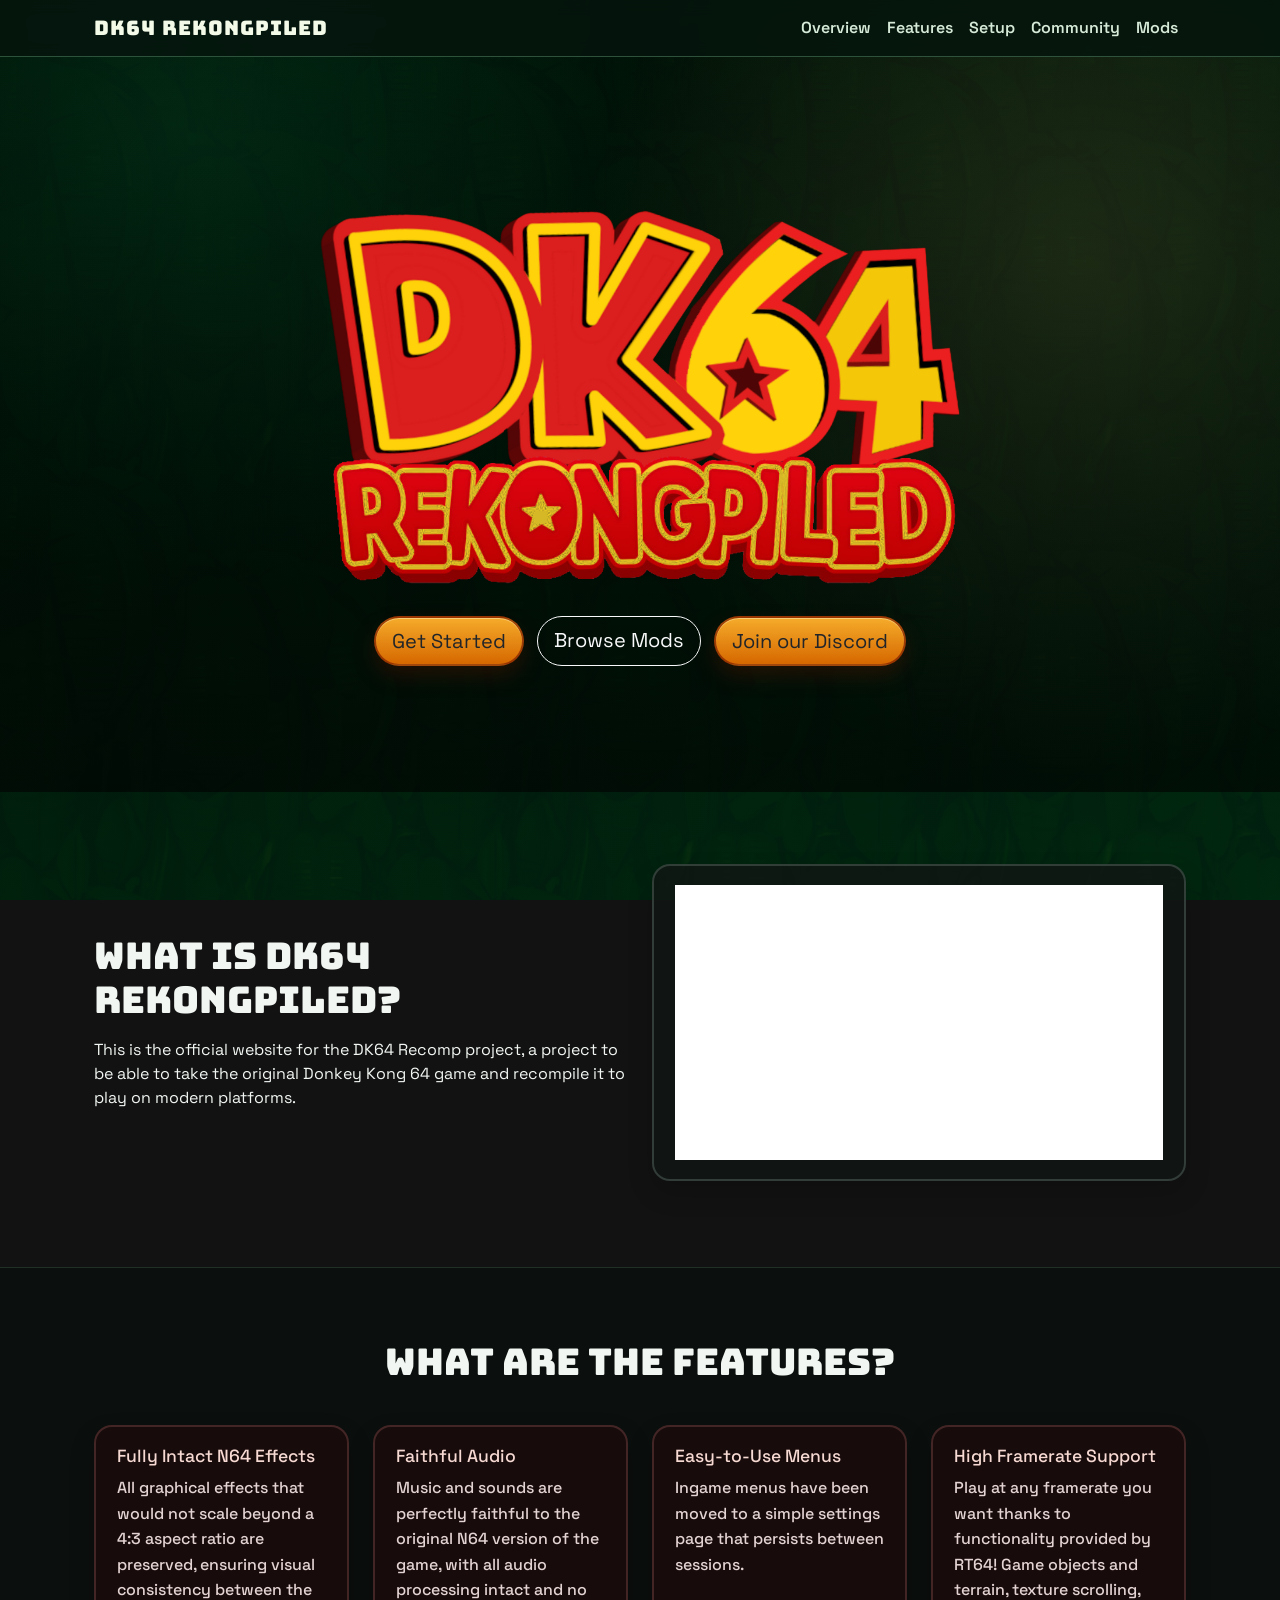
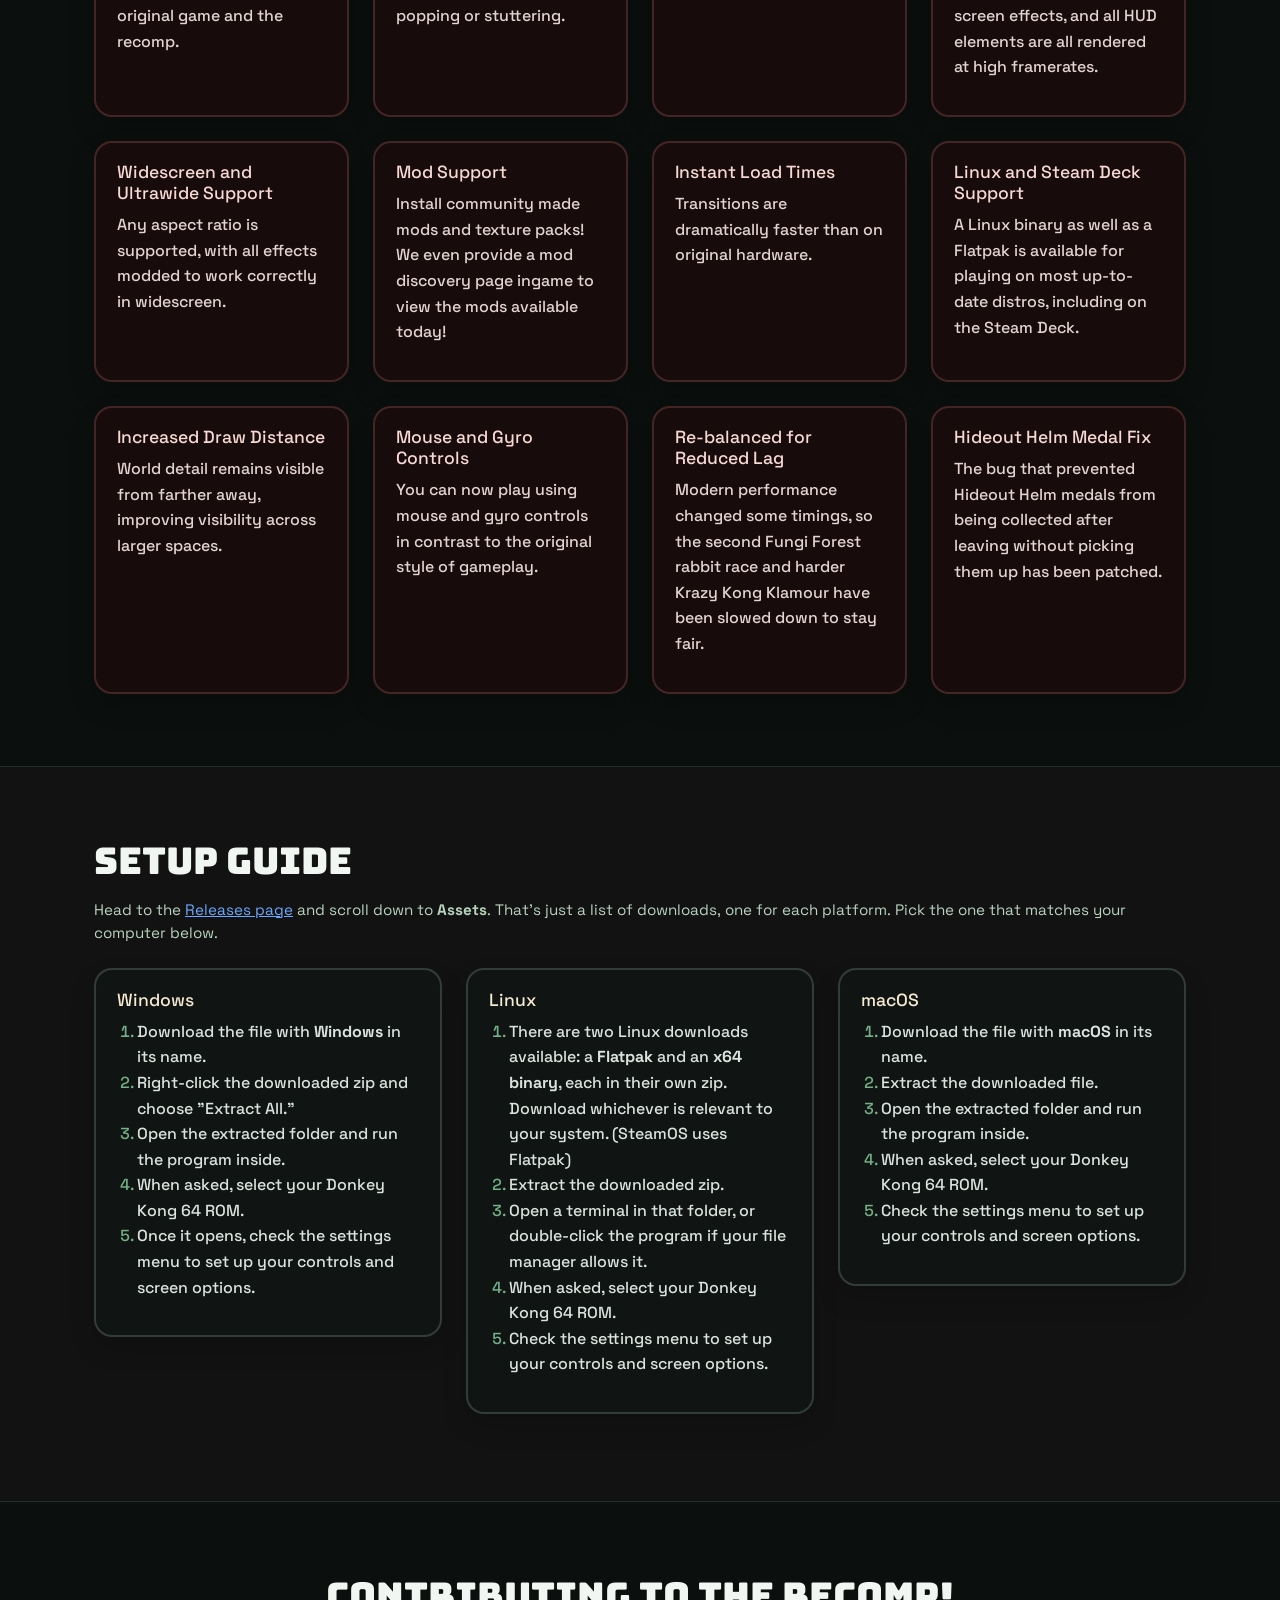
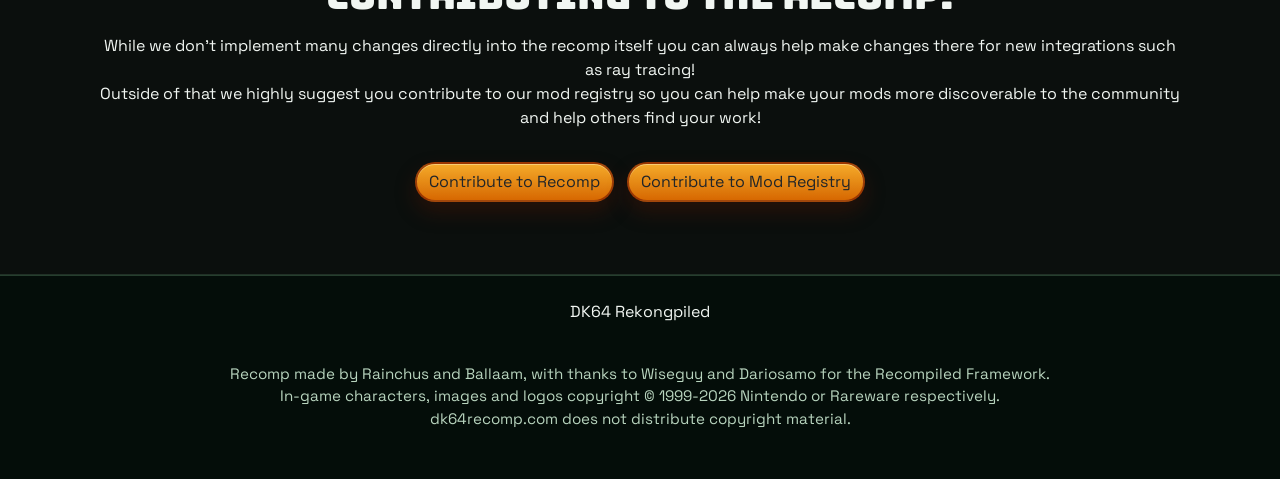
==== index.html @ 073bf5ee "readme Website Deployment" ====
<!doctype html>
<html lang="en" data-bs-theme="dark">
  <head>
    <meta charset="utf-8" />
    <meta name="viewport" content="width=device-width, initial-scale=1" />
    <meta name="description" content="DK64 Rekongpiled." />
    <title>DK64 Rekongpiled | Project Home</title>
    <link rel="preconnect" href="https://fonts.googleapis.com" />
    <link rel="preconnect" href="https://fonts.gstatic.com" crossorigin />
    <link
      href="https://fonts.googleapis.com/css2?family=Bungee&family=Space+Grotesk:wght@400;500;700&display=swap"
      rel="stylesheet"
    />
    <link rel="icon" type="image/png" href="img/Logo.png" />
    <link href="styles/styles.css" rel="stylesheet" />
    <link href="styles/landing.css" rel="stylesheet" />
  </head>
  <body id="top">
    <nav
      class="navbar navbar-expand-lg fixed-top site-navbar"
      aria-label="Main navigation"
    >
      <div class="container px-4">
        <a class="navbar-brand" href="#top">DK64 Rekongpiled</a>
        <button
          class="navbar-toggler"
          type="button"
          data-bs-toggle="collapse"
          data-bs-target="#navbarResponsive"
          aria-controls="navbarResponsive"
          aria-expanded="false"
          aria-label="Toggle navigation"
        >
          <span class="navbar-toggler-icon"></span>
        </button>
        <div class="collapse navbar-collapse" id="navbarResponsive">
          <ul class="navbar-nav ms-auto">
            <li class="nav-item">
              <a class="nav-link" href="#overview">Overview</a>
            </li>
            <li class="nav-item">
              <a class="nav-link" href="#features">Features</a>
            </li>
            <li class="nav-item">
              <a class="nav-link" href="#setup">Setup</a>
            </li>
            <li class="nav-item">
              <a class="nav-link" href="#community">Community</a>
            </li>
            <li class="nav-item">
              <a class="nav-link" href="mods.html">Mods</a>
            </li>
          </ul>
        </div>
      </div>
    </nav>

    <header class="hero text-white text-center">
      <div class="hero-overlay"></div>
      <div class="container px-4 hero-content">
        <img class="hero-logo" src="img/Logo.png" alt="DK64 Rekongpiled logo" />
        <div class="hero-actions">
          <a class="btn btn-success btn-lg rounded-pill text-dark" href="#setup"
            >Get Started</a
          >
          <a class="btn btn-outline-light btn-lg rounded-pill" href="mods.html"
            >Browse Mods</a
          >
          <a
            class="btn btn-success btn-lg rounded-pill text-dark"
            href="https://discord.gg/yrMw2CfuEZ"
            target="_blank"
            rel="noopener noreferrer"
            >Join our Discord</a
          >
        </div>
      </div>
    </header>

    <main>
      <section id="overview" class="section-block">
        <div class="container px-4">
          <div class="row g-4 align-items-center">
            <div class="col-lg-6">
              <h2>What is DK64 Rekongpiled?</h2>
              <p>
                This is the official website for the DK64 Recomp project, a
                project to be able to take the original Donkey Kong 64 game and
                recompile it to play on modern platforms.
              </p>
            </div>
            <div class="col-lg-6">
              <div class="panel-card">
                <div class="ratio ratio-16x9">
                  <iframe
                    src="https://www.youtube.com/embed/RYIZZZ33vAI"
                    title="Quickstart Guide"
                    allow="
                      accelerometer;
                      autoplay;
                      clipboard-write;
                      encrypted-media;
                      gyroscope;
                      picture-in-picture;
                      web-share;
                    "
                    allowfullscreen
                  ></iframe>
                </div>
              </div>
            </div>
          </div>
        </div>
      </section>

      <section id="features" class="section-block alt">
        <div class="container px-4">
          <h2 class="text-center">What are the features?</h2>
          <div class="row g-4 mt-1">
            <div class="col-md-6 col-lg-3">
              <article class="feature-card">
                <h3>Fully Intact N64 Effects</h3>
                <p>
                  All graphical effects that would not scale beyond a 4:3 aspect
                  ratio are preserved, ensuring visual consistency between the
                  original game and the recomp.
                </p>
              </article>
            </div>
            <div class="col-md-6 col-lg-3">
              <article class="feature-card">
                <h3>Faithful Audio</h3>
                <p>
                  Music and sounds are perfectly faithful to the original N64
                  version of the game, with all audio processing intact and no
                  popping or stuttering.
                </p>
              </article>
            </div>
            <div class="col-md-6 col-lg-3">
              <article class="feature-card">
                <h3>Easy-to-Use Menus</h3>
                <p>
                  Ingame menus have been moved to a simple settings page that
                  persists between sessions.
                </p>
              </article>
            </div>
            <div class="col-md-6 col-lg-3">
              <article class="feature-card">
                <h3>High Framerate Support</h3>
                <p>
                  Play at any framerate you want thanks to functionality
                  provided by RT64! Game objects and terrain, texture scrolling,
                  screen effects, and all HUD elements are all rendered at high
                  framerates.
                </p>
              </article>
            </div>
            <div class="col-md-6 col-lg-3">
              <article class="feature-card">
                <h3>Widescreen and Ultrawide Support</h3>
                <p>
                  Any aspect ratio is supported, with all effects modded to work
                  correctly in widescreen.
                </p>
              </article>
            </div>
            <div class="col-md-6 col-lg-3">
              <article class="feature-card">
                <h3>Mod Support</h3>
                <p>
                  Install community made mods and texture packs! We even provide
                  a mod discovery page ingame to view the mods available today!
                </p>
              </article>
            </div>
            <div class="col-md-6 col-lg-3">
              <article class="feature-card">
                <h3>Instant Load Times</h3>
                <p>
                  Transitions are dramatically faster than on original hardware.
                </p>
              </article>
            </div>
            <div class="col-md-6 col-lg-3">
              <article class="feature-card">
                <h3>Linux and Steam Deck Support</h3>
                <p>
                  A Linux binary as well as a Flatpak is available for playing
                  on most up-to-date distros, including on the Steam Deck.
                </p>
              </article>
            </div>
            <div class="col-md-6 col-lg-3">
              <article class="feature-card">
                <h3>Increased Draw Distance</h3>
                <p>
                  World detail remains visible from farther away, improving
                  visibility across larger spaces.
                </p>
              </article>
            </div>
            <div class="col-md-6 col-lg-3">
              <article class="feature-card">
                <h3>Mouse and Gyro Controls</h3>
                <p>
                  You can now play using mouse and gyro controls in contrast to
                  the original style of gameplay.
                </p>
              </article>
            </div>
            <div class="col-md-6 col-lg-3">
              <article class="feature-card">
                <h3>Re-balanced for Reduced Lag</h3>
                <p>
                  Modern performance changed some timings, so the second Fungi
                  Forest rabbit race and harder Krazy Kong Klamour have been
                  slowed down to stay fair.
                </p>
              </article>
            </div>
            <div class="col-md-6 col-lg-3">
              <article class="feature-card">
                <h3>Hideout Helm Medal Fix</h3>
                <p>
                  The bug that prevented Hideout Helm medals from being
                  collected after leaving without picking them up has been
                  patched.
                </p>
              </article>
            </div>
          </div>
        </div>
      </section>

      <section id="setup" class="section-block">
        <div class="container px-4">
          <h2>Setup Guide</h2>
          <p class="small-note mb-4">
            Head to the
            <a
              href="https://github.com/Rainchus/Donkey-Kong-64-Recompiled/releases"
              target="_blank"
              rel="noopener noreferrer"
              >Releases page</a
            >
            and scroll down to <strong>Assets</strong>. That's just a list of
            downloads, one for each platform. Pick the one that matches your
            computer below.
          </p>
          <div class="row g-4 align-items-start">
            <div class="col-lg-4">
              <div class="panel-card">
                <h3>Windows</h3>
                <ol>
                  <li>
                    Download the file with <strong>Windows</strong> in its name.
                  </li>
                  <li>
                    Right-click the downloaded zip and choose "Extract All."
                  </li>
                  <li>Open the extracted folder and run the program inside.</li>
                  <li>When asked, select your Donkey Kong 64 ROM.</li>
                  <li>
                    Once it opens, check the settings menu to set up your
                    controls and screen options.
                  </li>
                </ol>
              </div>
            </div>
            <div class="col-lg-4">
              <div class="panel-card">
                <h3>Linux</h3>
                <ol>
                  <li>
                    There are two Linux downloads available: a
                    <strong>Flatpak</strong> and an <strong>x64 binary</strong>,
                    each in their own zip. Download whichever is relevant to
                    your system. (SteamOS uses Flatpak)
                  </li>
                  <li>Extract the downloaded zip.</li>
                  <li>
                    Open a terminal in that folder, or double-click the program
                    if your file manager allows it.
                  </li>
                  <li>When asked, select your Donkey Kong 64 ROM.</li>
                  <li>
                    Check the settings menu to set up your controls and screen
                    options.
                  </li>
                </ol>
              </div>
            </div>
            <div class="col-lg-4">
              <div class="panel-card">
                <h3>macOS</h3>
                <ol>
                  <li>
                    Download the file with <strong>macOS</strong> in its name.
                  </li>
                  <li>Extract the downloaded file.</li>
                  <li>Open the extracted folder and run the program inside.</li>
                  <li>When asked, select your Donkey Kong 64 ROM.</li>
                  <li>
                    Check the settings menu to set up your controls and screen
                    options.
                  </li>
                </ol>
              </div>
            </div>
          </div>
        </div>
      </section>

      <section id="community" class="section-block alt">
        <div class="container px-4 text-center">
          <h2>Contributing to the recomp!</h2>
          <p>
            While we don't implement many changes directly into the recomp
            itself you can always help make changes there for new integrations
            such as ray tracing!
            <br />
            Outside of that we highly suggest you contribute to our mod registry
            so you can help make your mods more discoverable to the community
            and help others find your work!
          </p>
          <div class="hero-actions center-actions">
            <a
              class="btn btn-success rounded-pill text-dark"
              href="https://github.com/Rainchus/Donkey-Kong-64-Recompiled"
              target="_blank"
              rel="noopener noreferrer"
            >
              Contribute to Recomp
            </a>
            <a
              class="btn btn-success rounded-pill text-dark"
              href="https://github.com/Killklli/DK64RecompWebsite/blob/main/config.json"
              target="_blank"
              rel="noopener noreferrer"
            >
              Contribute to Mod Registry
            </a>
          </div>
        </div>
      </section>
    </main>

    <footer class="site-footer">
      <div class="container px-4">
        <p>DK64 Rekongpiled</p>
        <p class="small-note">
          <br />
          Recomp made by Rainchus and Ballaam, with thanks to Wiseguy and
          Dariosamo for the Recompiled Framework.
          <br />
          In-game characters, images and logos copyright © 1999-2026 Nintendo or
          Rareware respectively.
          <br />
          dk64recomp.com does not distribute copyright material.
          <br />
        </p>
      </div>
    </footer>

    <script src="https://cdn.jsdelivr.net/npm/bootstrap@5.3.3/dist/js/bootstrap.bundle.min.js"></script>
  </body>
</html>
---- styles/landing.css ----
:root {
  --brand-green: #0f8d4a;
  --brand-green-dark: #065b2f;
  --ink: #f1f6f2;
  --panel: rgba(9, 23, 16, 0.72);
  --panel-border: rgba(116, 176, 136, 0.45);
  --textbox-bg: linear-gradient(
    180deg,
    rgba(255, 178, 44, 0.92),
    rgba(237, 114, 0, 0.88)
  );
  --textbox-border: rgba(131, 34, 0, 0.72);
  --textbox-shadow: rgba(95, 24, 0, 0.34);
  --textbox-ink: #fff8dc;
  --textbox-accent: rgba(255, 225, 128, 0.45);
}

* {
  box-sizing: border-box;
}

body {
  font-family: "Space Grotesk", sans-serif;
  color: var(--ink);
  background:
    radial-gradient(circle at 15% 15%, rgba(8, 171, 88, 0.2), transparent 35%),
    radial-gradient(
      circle at 85% 30%,
      rgba(255, 232, 127, 0.16),
      transparent 40%
    ),
    linear-gradient(160deg, rgba(0, 18, 8, 0.94), rgba(1, 36, 17, 0.9)),
    url("../img/bgfinal.webp");
  background-size: cover, cover, cover, 420px;
  background-attachment: fixed;
  margin: 0;
}

.site-navbar {
  background: rgba(5, 22, 13, 0.86);
  backdrop-filter: blur(8px);
  border-bottom: 1px solid rgba(97, 156, 115, 0.45);
}

.site-navbar .navbar-brand {
  font-family: "Bungee", sans-serif;
  letter-spacing: 1px;
  color: #f3fbe8;
}

.site-navbar .nav-link {
  color: #d6ead8;
  font-weight: 600;
}

.site-navbar .nav-link:hover {
  color: #fff5b0;
}

.hero {
  position: relative;
  min-height: 88vh;
  display: flex;
  align-items: center;
  justify-content: center;
  overflow: hidden;
  padding-top: 84px;
}

.hero-overlay {
  position: absolute;
  inset: 0;
  background: linear-gradient(180deg, rgba(0, 0, 0, 0.2), rgba(0, 0, 0, 0.6));
}

.hero-content {
  position: relative;
  z-index: 1;
  max-width: 880px;
  animation: lift-in 700ms ease-out;
}

.hero-logo {
  display: block;
  width: min(100%, 640px);
  height: auto;
  margin: 0 auto;
}

.kicker {
  text-transform: uppercase;
  letter-spacing: 2px;
  font-weight: 700;
  color: #d6f0da;
  margin-bottom: 0.75rem;
}

.hero h1 {
  font-family: "Bungee", sans-serif;
  font-size: clamp(2.1rem, 6vw, 4rem);
  line-height: 1.06;
  margin-bottom: 1rem;
}

.hero .lead {
  max-width: 720px;
  margin: 0 auto;
  color: #d9eadf;
}

.hero-actions {
  margin-top: 2rem;
  display: flex;
  gap: 0.8rem;
  justify-content: center;
  flex-wrap: wrap;
}

.btn-success {
  background: linear-gradient(
    180deg,
    rgba(255, 178, 44, 0.96),
    rgba(237, 114, 0, 0.9)
  );
  border: 2px solid var(--textbox-border);
  color: var(--textbox-ink);
  box-shadow:
    inset 0 1px 0 rgba(255, 247, 204, 0.45),
    0 10px 20px var(--textbox-shadow);
}

.btn-success:hover,
.btn-success:focus-visible {
  background: linear-gradient(
    180deg,
    rgba(255, 189, 73, 0.98),
    rgba(214, 103, 0, 0.96)
  );
  border-color: rgba(147, 48, 0, 0.85);
  color: var(--textbox-ink);
}

.section-block {
  padding: 4.5rem 0;
}

.section-block h2 {
  font-family: "Bungee", sans-serif;
  font-size: clamp(1.5rem, 3.2vw, 2.3rem);
  margin-bottom: 1rem;
}

.alt {
  background: rgba(0, 11, 6, 0.38);
  border-top: 1px solid rgba(109, 164, 126, 0.22);
  border-bottom: 1px solid rgba(109, 164, 126, 0.22);
}

.panel-card,
.feature-card {
  border-radius: 18px;
  padding: 1.2rem 1.3rem;
  color: #411000;
}

.panel-card {
  margin-bottom: 0.9rem;
  background: rgba(17, 23, 20, 0.82);
  border: 2px solid rgba(139, 163, 151, 0.28);
  box-shadow: 0 12px 26px rgba(0, 0, 0, 0.16);
}

.feature-card {
  background: rgba(28, 12, 12, 0.82);
  border: 2px solid rgba(163, 93, 93, 0.32);
  box-shadow: 0 12px 26px rgba(0, 0, 0, 0.2);
}

.panel-card p,
.panel-card li,
.feature-card p,
.feature-card li {
  line-height: 1.6;
  font-weight: 500;
  text-shadow: none;
}

.panel-card p,
.panel-card li {
  color: rgba(232, 240, 235, 0.94);
}

.feature-card p,
.feature-card li {
  color: rgba(240, 224, 224, 0.94);
}

.panel-card a,
.feature-card a {
  font-weight: 700;
  text-underline-offset: 2px;
}

.panel-card a {
  color: #f4d77a;
  text-decoration-color: rgba(244, 215, 122, 0.7);
}

.feature-card a {
  color: #f0a37a;
  text-decoration-color: rgba(240, 163, 122, 0.7);
}

.panel-card a:hover {
  color: #ffe29f;
  text-decoration-color: rgba(255, 226, 159, 0.9);
}

.feature-card a:hover {
  color: #ffc39f;
  text-decoration-color: rgba(255, 195, 159, 0.9);
}

.panel-card h3,
.feature-card h3 {
  font-size: 1.1rem;
  margin-bottom: 0.5rem;
  text-shadow: none;
}

.panel-card h3 {
  color: #f6ead2;
}

.feature-card h3 {
  color: #f6d9d2;
}

.panel-card ol,
.feature-card ol,
.panel-card ul,
.feature-card ul {
  padding-left: 1.25rem;
}

.panel-card li::marker {
  color: #74b088;
}

.feature-card li::marker {
  color: #c07a5a;
}

.feature-card {
  height: 100%;
  transition:
    transform 180ms ease,
    border-color 180ms ease,
    box-shadow 180ms ease;
}

.feature-card:hover {
  transform: translateY(-4px);
  border-color: rgba(196, 115, 96, 0.7);
  box-shadow: 0 18px 34px rgba(0, 0, 0, 0.32);
}

.endpoint-box {
  margin-top: 1rem;
  background: linear-gradient(
    180deg,
    rgba(115, 31, 0, 0.9),
    rgba(62, 13, 0, 0.94)
  );
  color: #ffeab8;
  border: 2px solid rgba(255, 194, 78, 0.45);
  border-radius: 14px;
  padding: 1rem;
  overflow-x: auto;
  box-shadow: inset 0 1px 0 rgba(255, 220, 137, 0.2);
}

.site-footer {
  border-top: 1px solid rgba(109, 164, 126, 0.32);
  padding: 1.5rem 0 2rem;
  text-align: center;
  background: rgba(0, 12, 7, 0.76);
}

.small-note {
  color: #b8d4be;
  font-size: 0.95rem;
}

.center-actions {
  justify-content: center;
}

@keyframes lift-in {
  from {
    opacity: 0;
    transform: translateY(24px);
  }
  to {
    opacity: 1;
    transform: translateY(0);
  }
}

@media (max-width: 991px) {
  .section-block {
    padding: 3.5rem 0;
  }

  .hero {
    min-height: 78vh;
  }
}
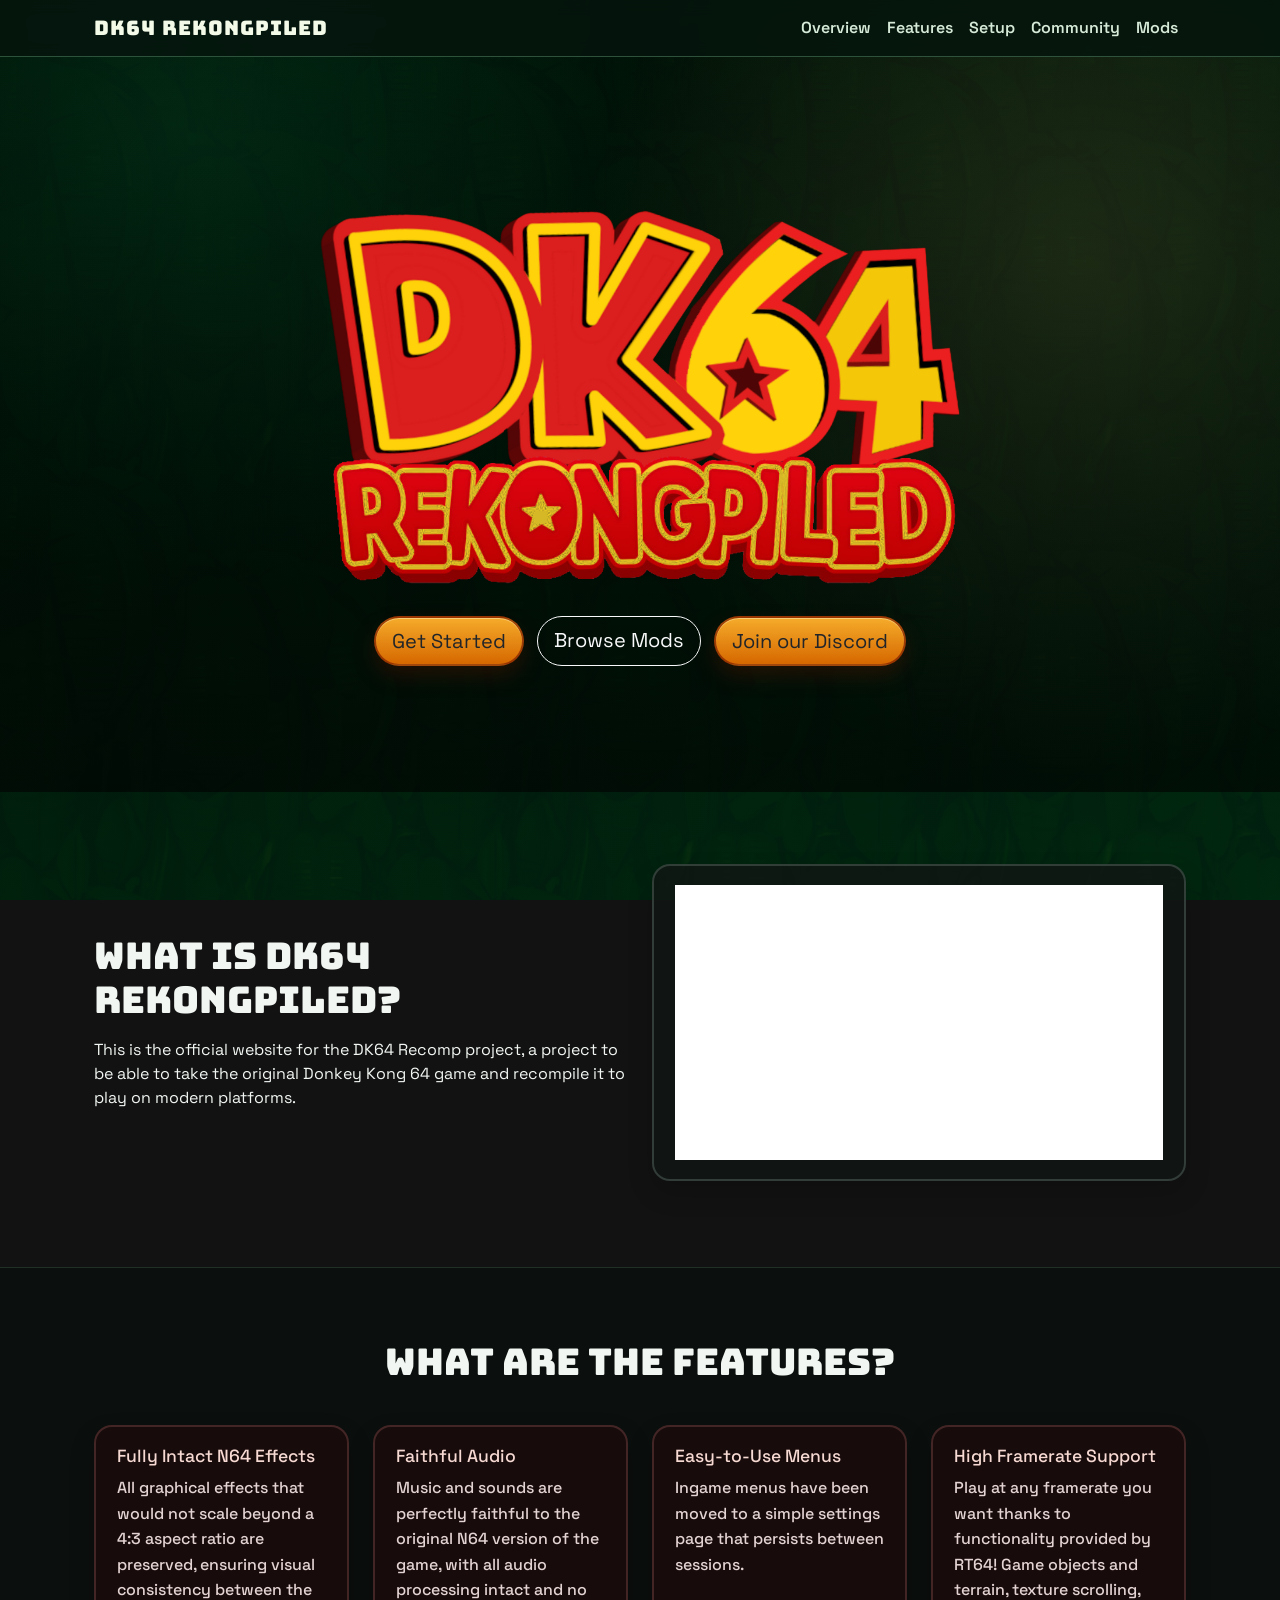
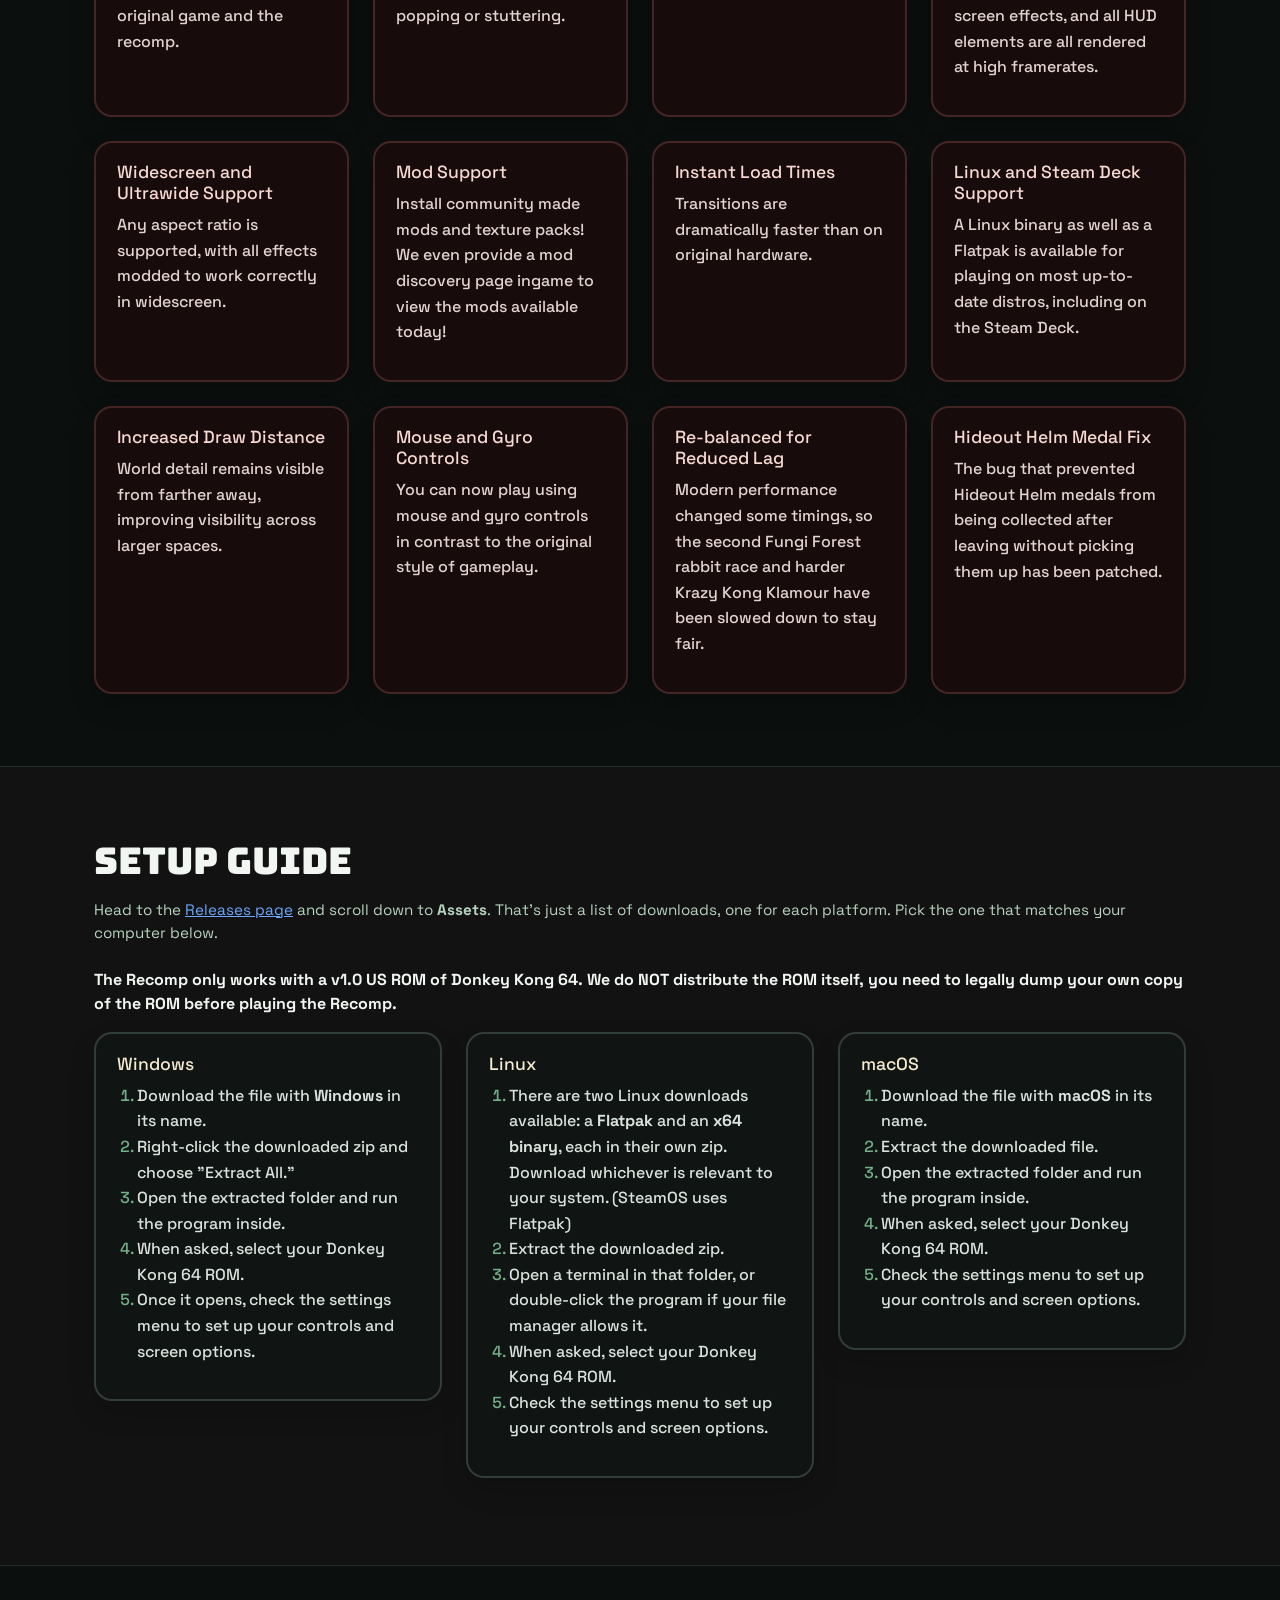
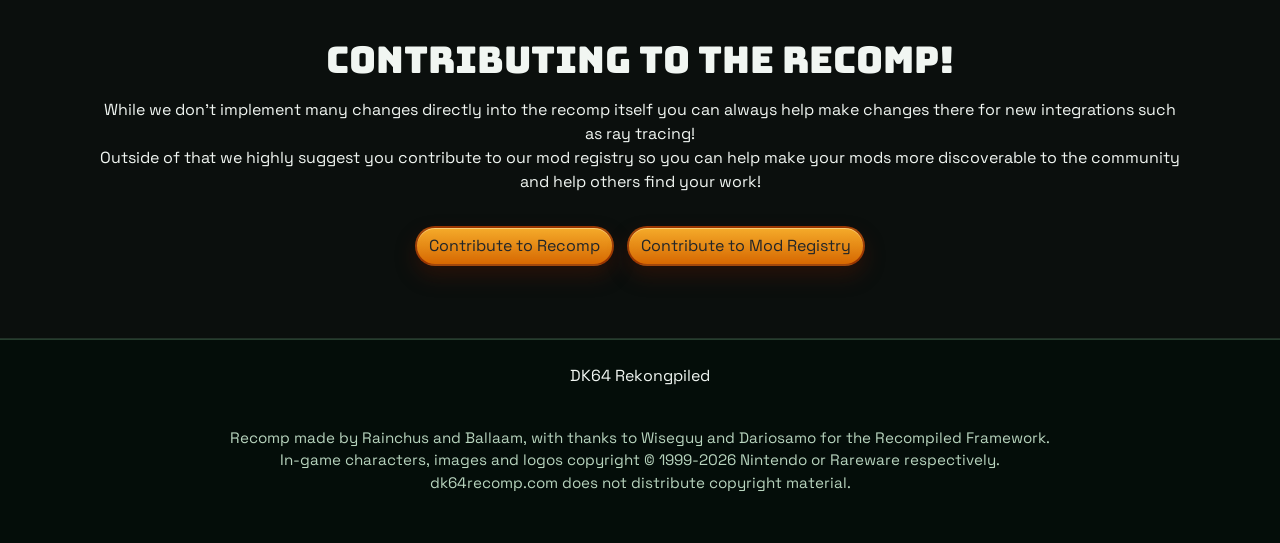
==== commit c7410cbf: "Update index.html" ====
--- a/index.html
+++ b/index.html
@@ -249,6 +249,13 @@
             downloads, one for each platform. Pick the one that matches your
             computer below.
           </p>
+          <p>
+            <strong
+              >The Recomp only works with a v1.0 US ROM of Donkey Kong 64. We do
+              NOT distribute the ROM itself, you need to legally dump your own
+              copy of the ROM before playing the Recomp.</strong
+            >
+          </p>
           <div class="row g-4 align-items-start">
             <div class="col-lg-4">
               <div class="panel-card">
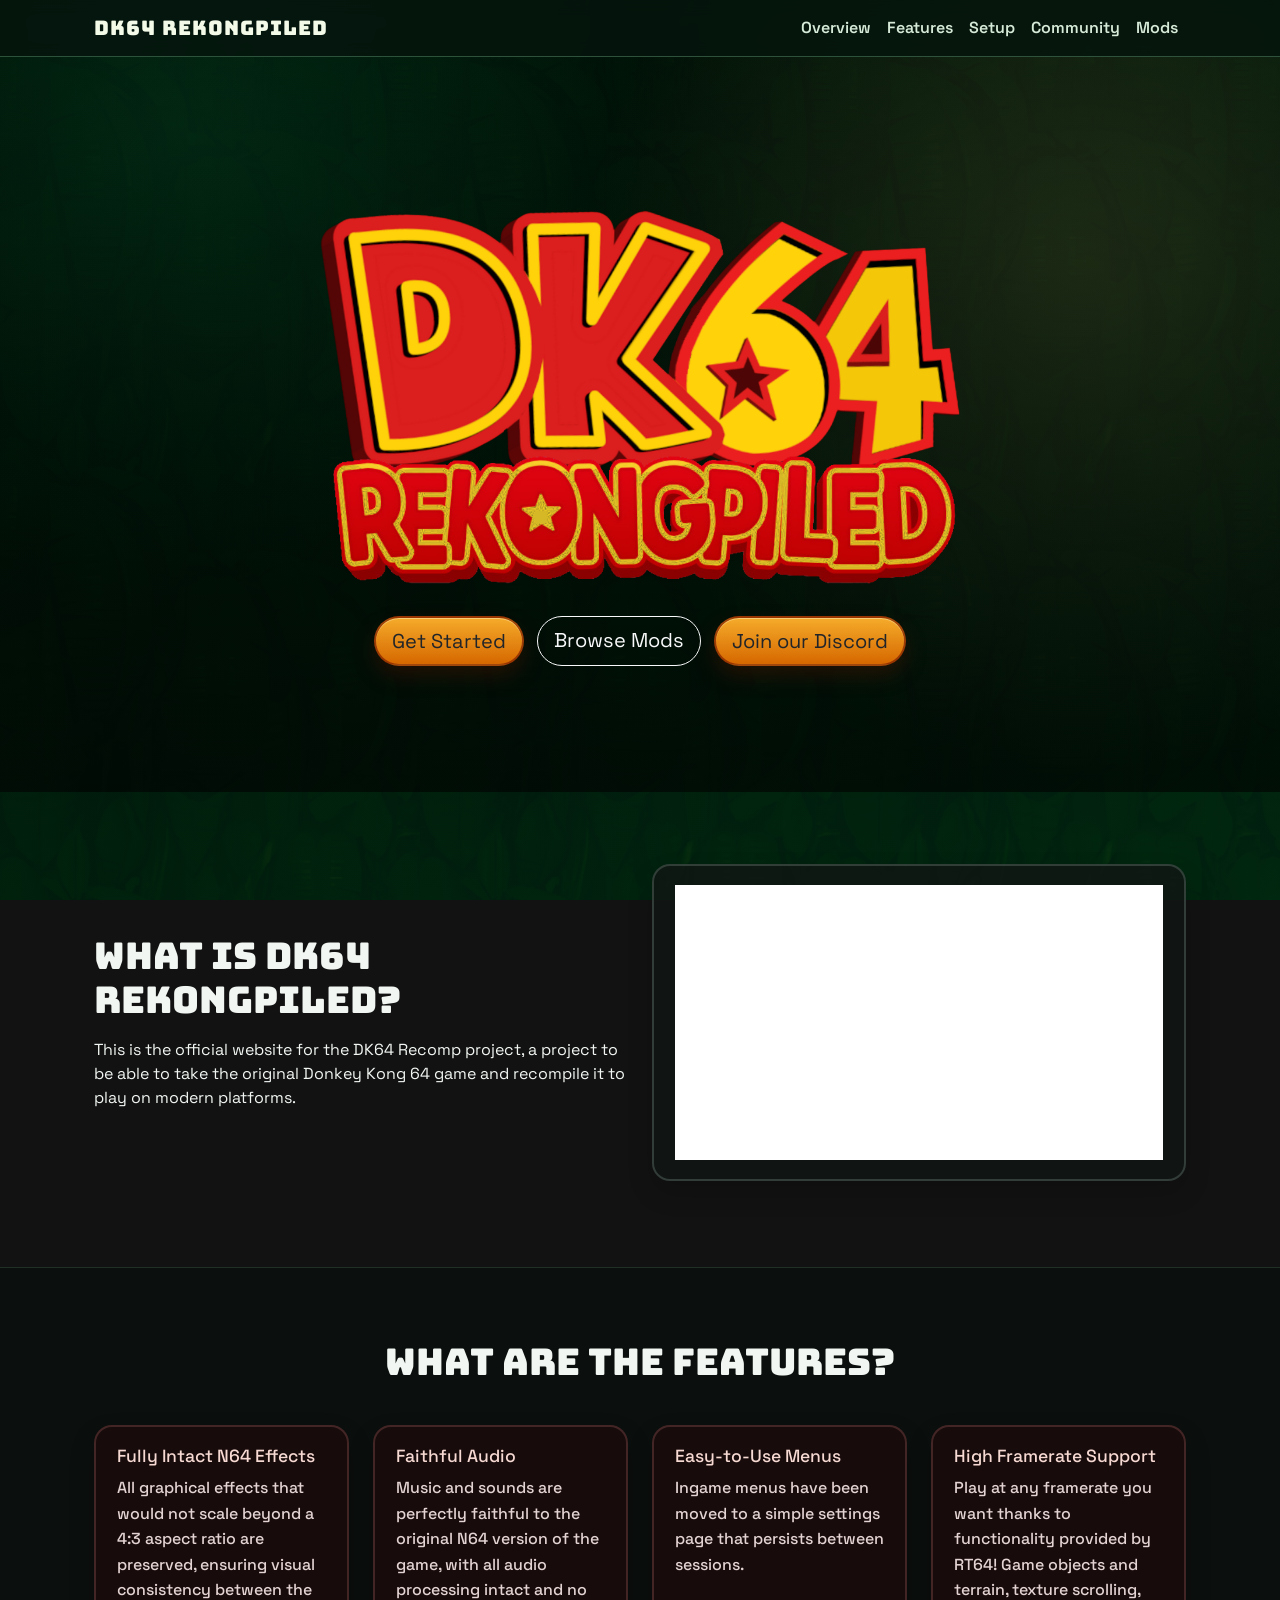
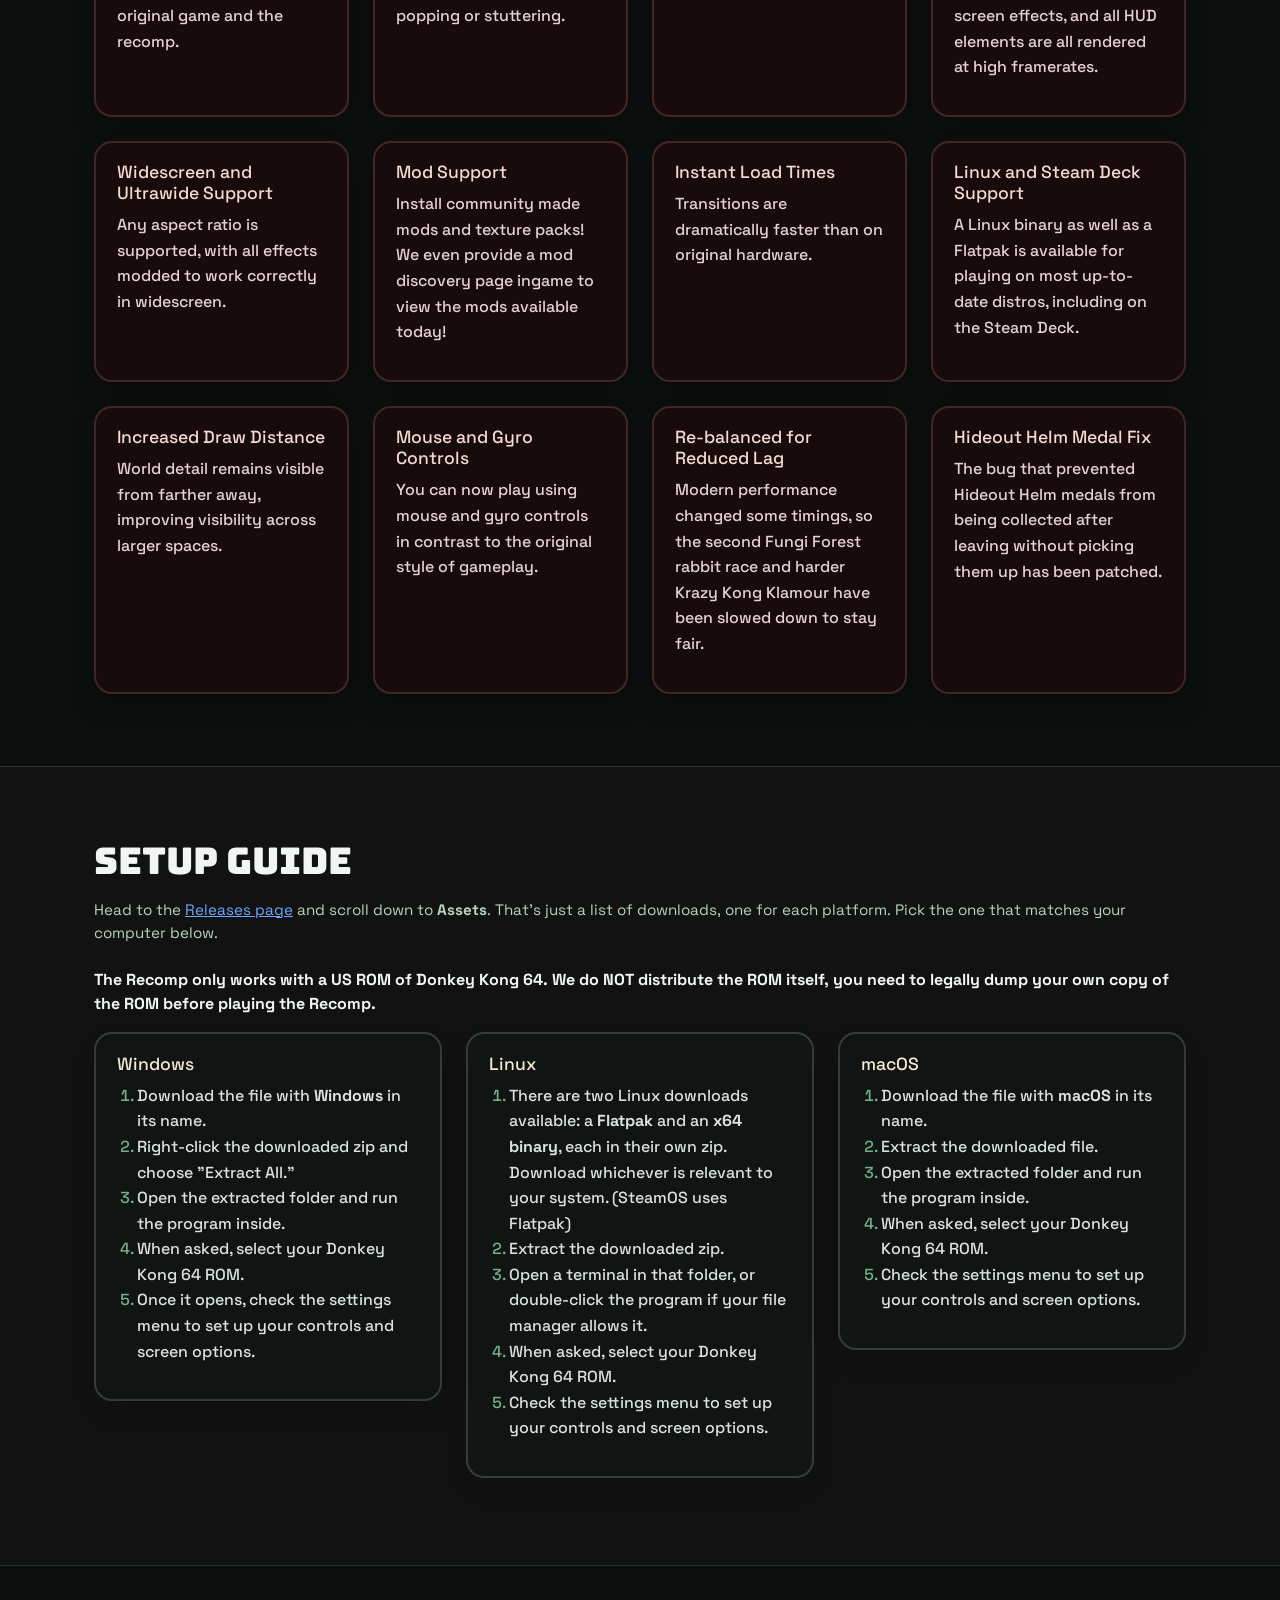
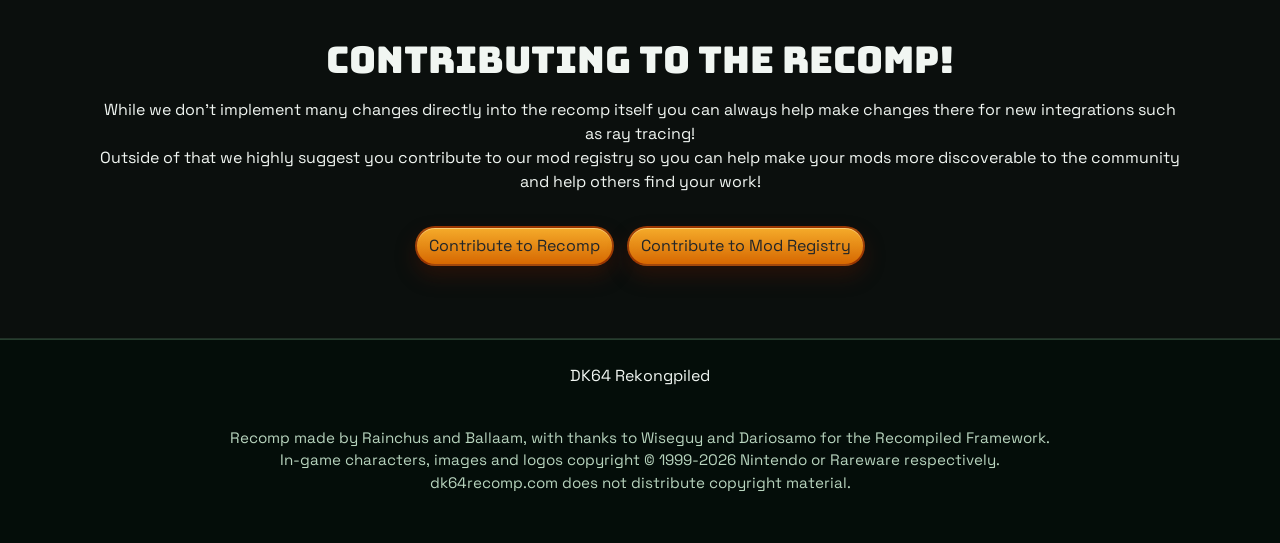
==== commit 4def0762: "Update index.html" ====
--- a/index.html
+++ b/index.html
@@ -251,7 +251,7 @@
           </p>
           <p>
             <strong
-              >The Recomp only works with a v1.0 US ROM of Donkey Kong 64. We do
+              >The Recomp only works with a US ROM of Donkey Kong 64. We do
               NOT distribute the ROM itself, you need to legally dump your own
               copy of the ROM before playing the Recomp.</strong
             >
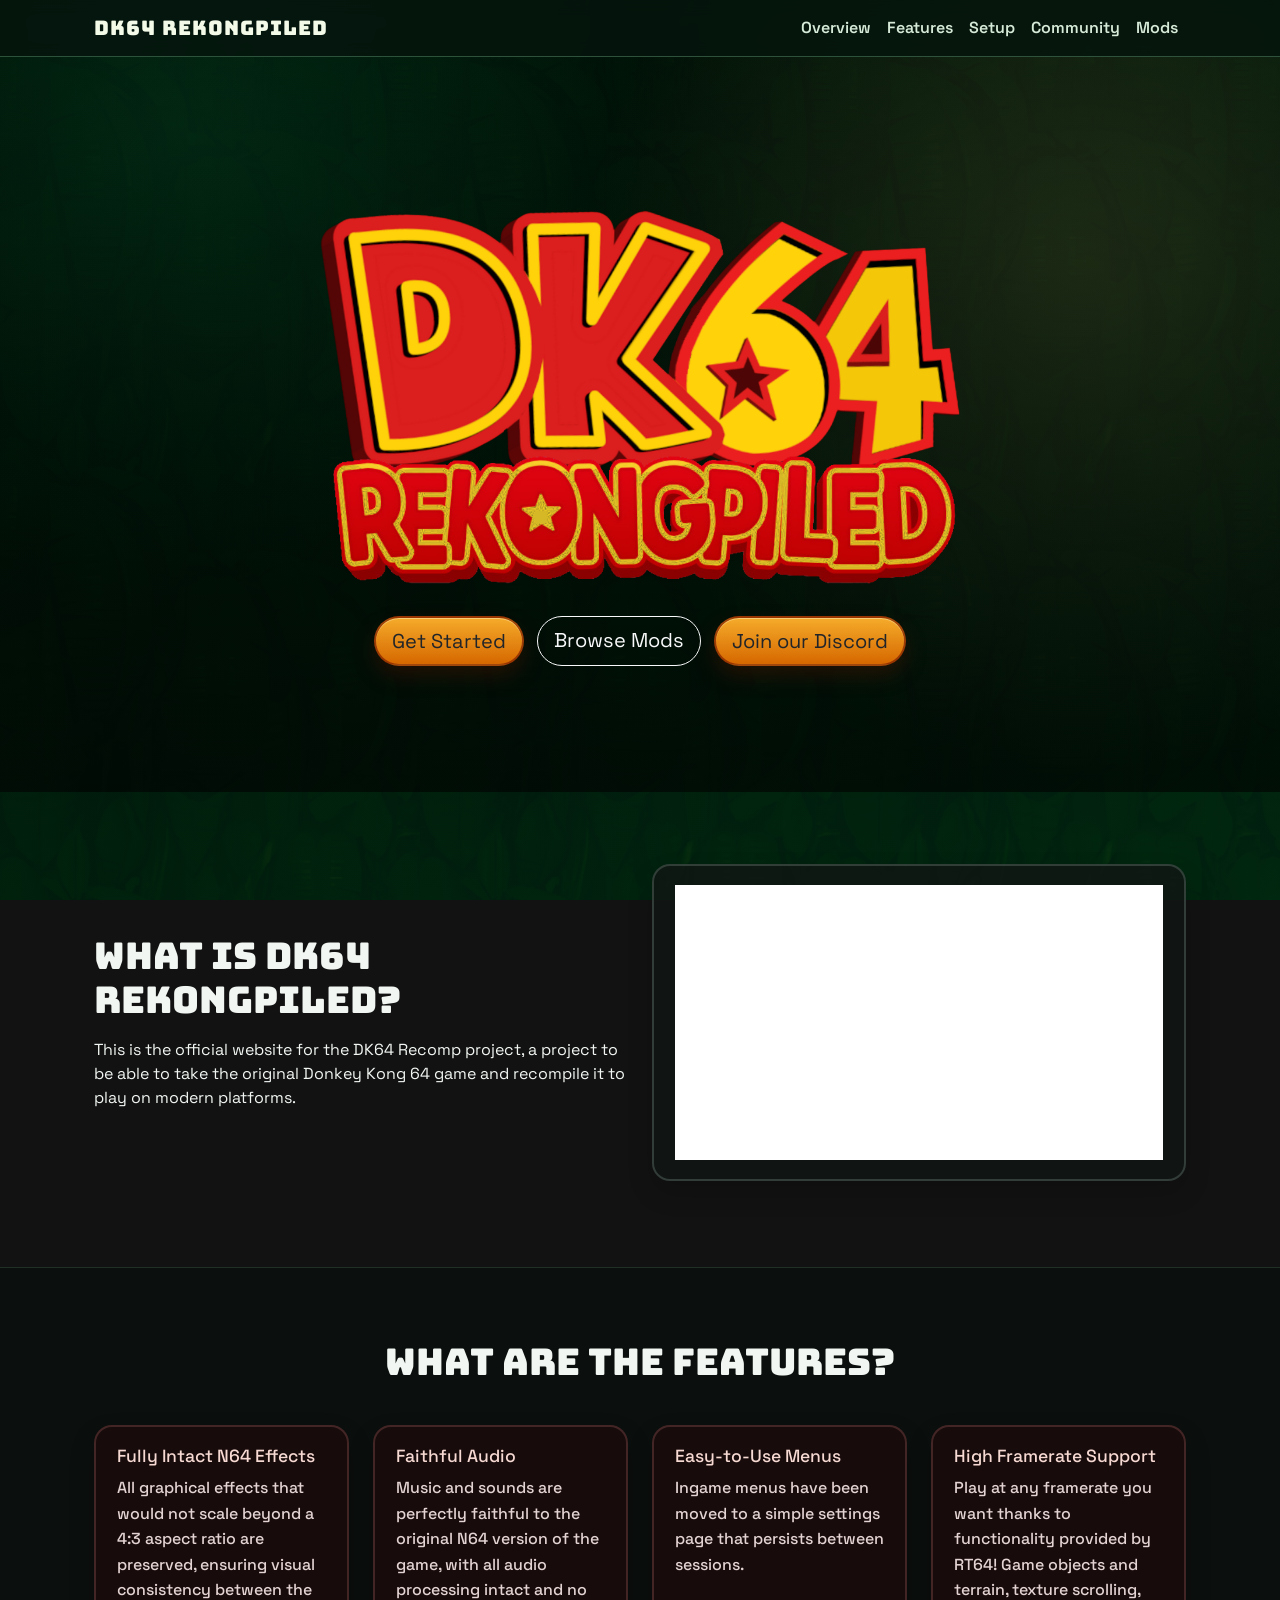
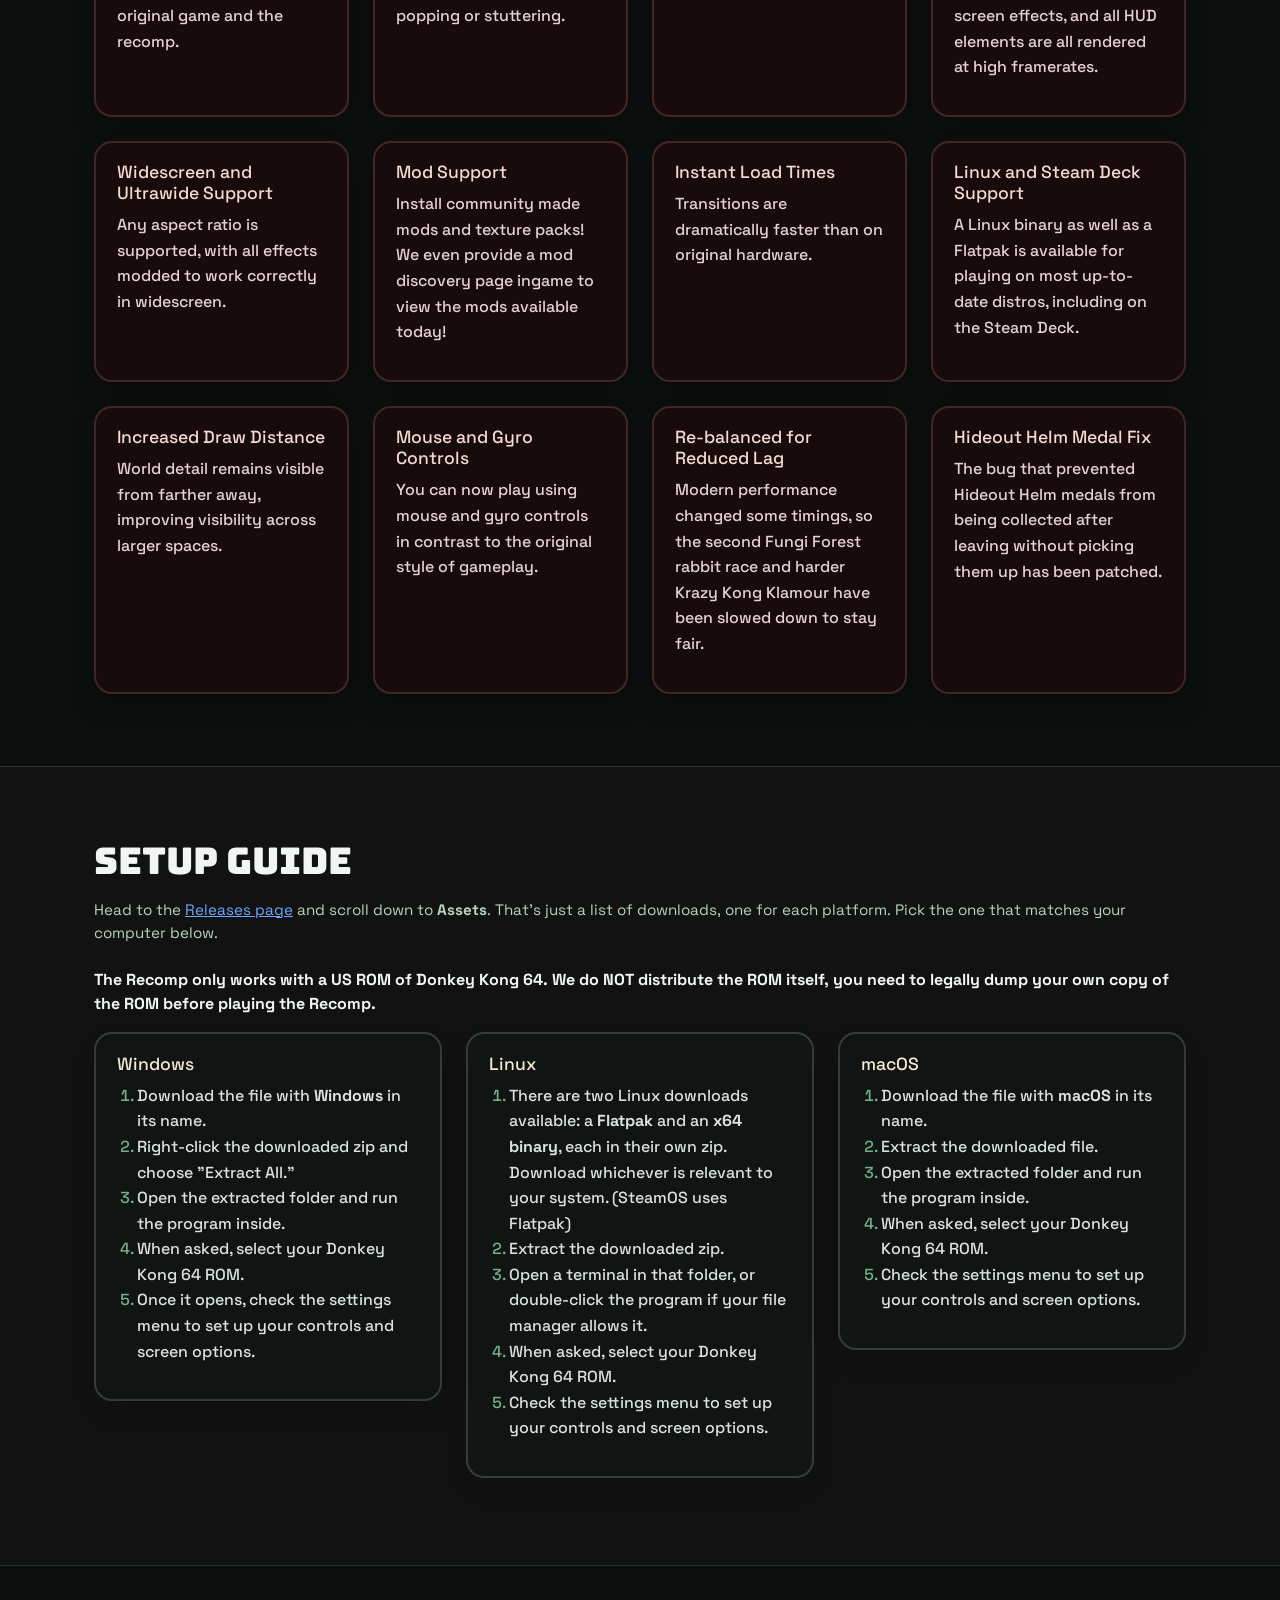
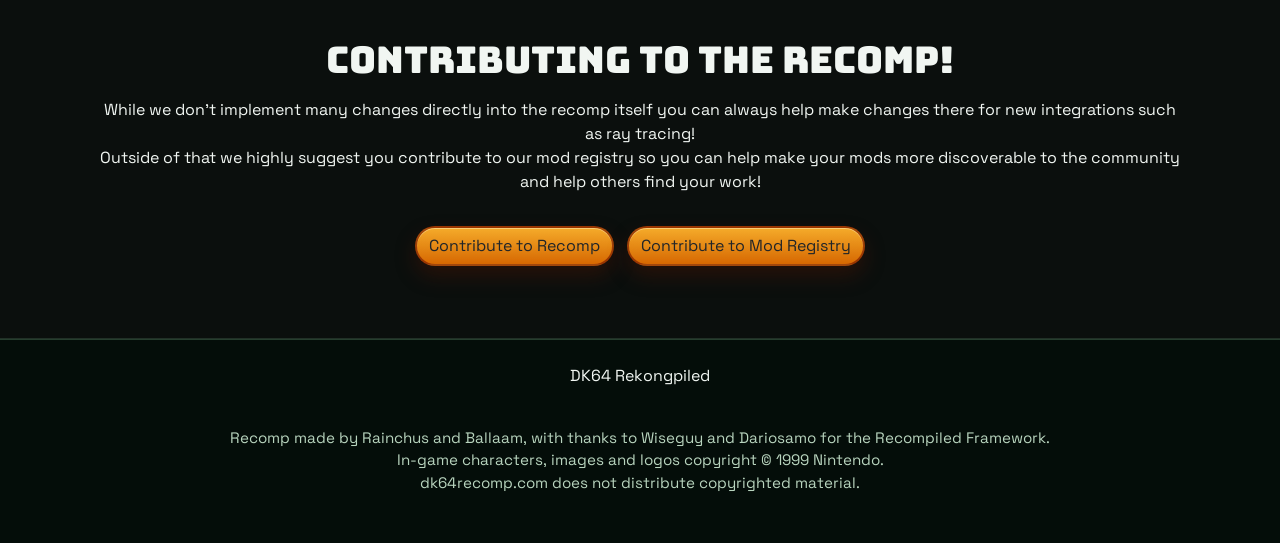
==== commit aa3d5df6: "Update copyright notice in index.html" ====
--- a/index.html
+++ b/index.html
@@ -362,10 +362,9 @@
           Recomp made by Rainchus and Ballaam, with thanks to Wiseguy and
           Dariosamo for the Recompiled Framework.
           <br />
-          In-game characters, images and logos copyright © 1999-2026 Nintendo or
-          Rareware respectively.
+          In-game characters, images and logos copyright © 1999 Nintendo.
           <br />
-          dk64recomp.com does not distribute copyright material.
+          dk64recomp.com does not distribute copyrighted material.
           <br />
         </p>
       </div>
